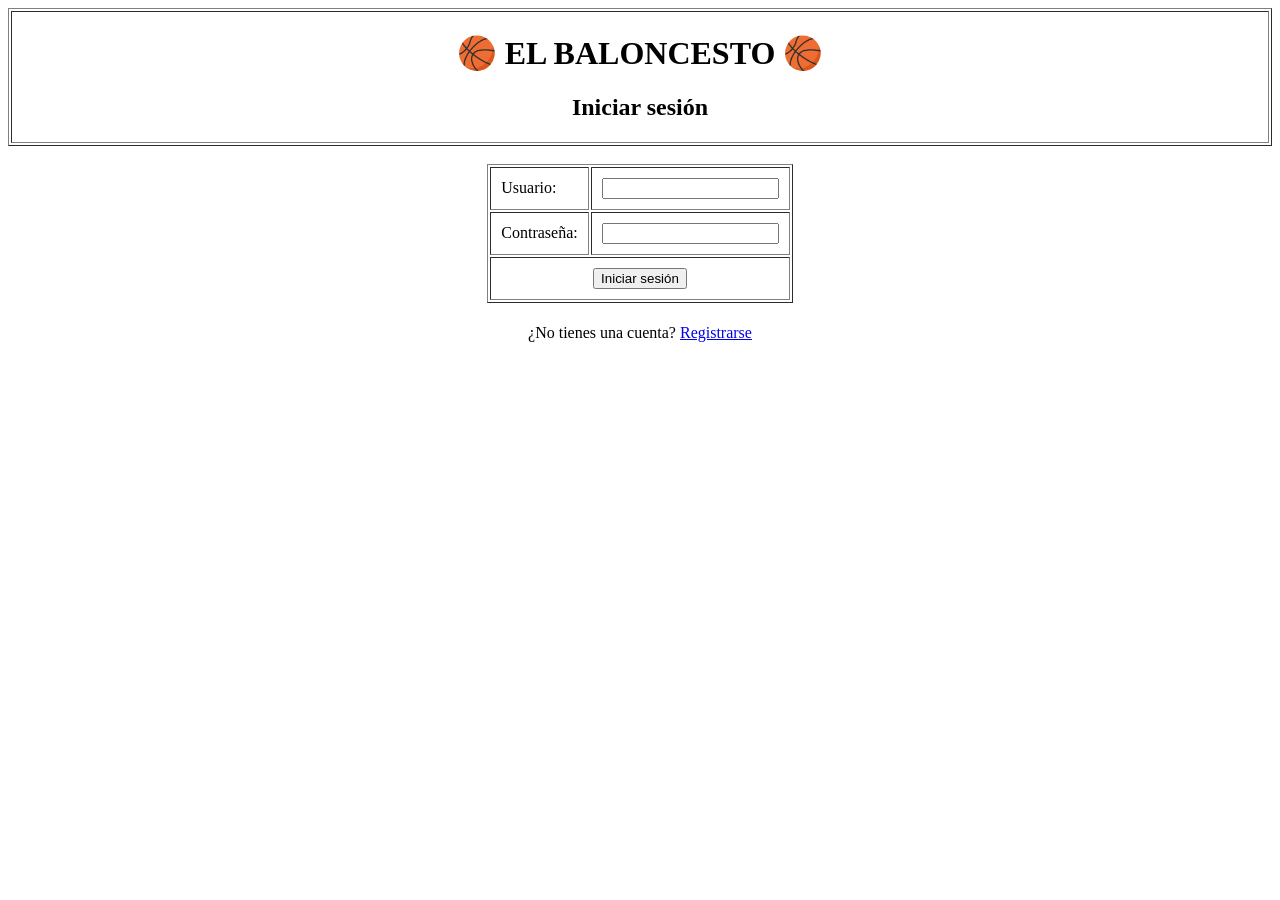
==== login.html @ 93434255 "los cambios que hice fueron organice mejor la pagina para que fuera mas entendible, puse algunos emo" ====
<!DOCTYPE html>
<html lang="es">

<head>
    <meta charset="UTF-8">
    <title>Iniciar sesión</title>
</head>

<body>

    <table width="100%" border="1">
        <tr>
            <td align="center">
                <h1>🏀 EL BALONCESTO 🏀</h1>
                <h2>Iniciar sesión</h2>
            </td>
        </tr>
    </table>

    <br>

    <table border="1" align="center" cellpadding="10">

        <tr>
            <td>
                <label>Usuario:</label>
            </td>

            <td>
                <input type="text" name="usuario">
            </td>
        </tr>

        <tr>
            <td>
                <label>Contraseña:</label>
            </td>

            <td>
                <input type="password" name="contraseña">
            </td>
        </tr>

        <tr>
            <td colspan="2" align="center">

                <a href="index.html">
                    <button type="button">Iniciar sesión</button>
                </a>

            </td>
        </tr>

    </table>

    <br>

    <table width="100%">
        <tr>
            <td align="center">
                ¿No tienes una cuenta?
                <a href="register.html">Registrarse</a>
            </td>
        </tr>
    </table>

</body>

</html>
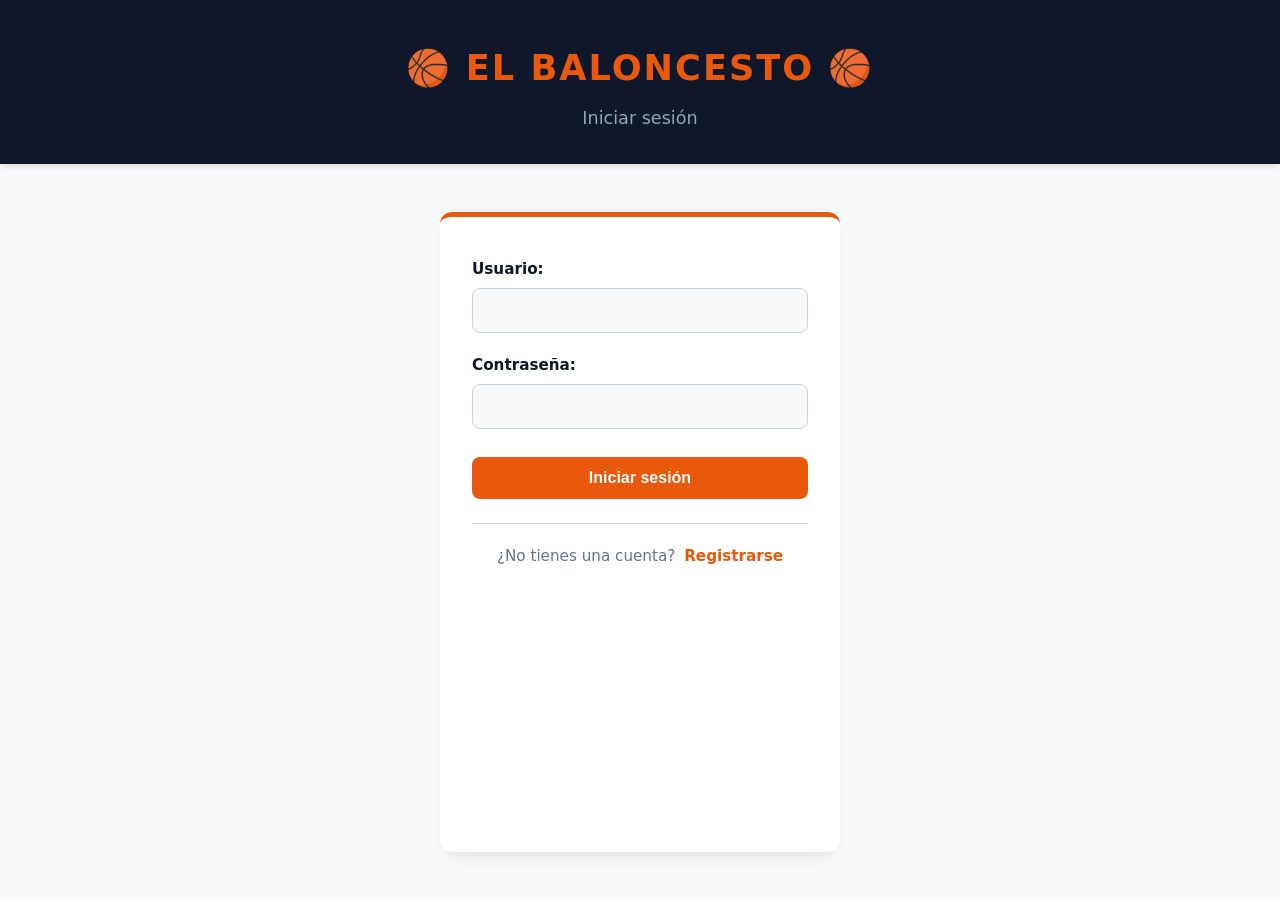
==== commit a9b1f252: "cambios" ====
--- a/login.html
+++ b/login.html
@@ -4,65 +4,36 @@
 <head>
     <meta charset="UTF-8">
     <title>Iniciar sesión</title>
+     <link rel="stylesheet" href="css/login.css">
 </head>
 
 <body>
 
-    <table width="100%" border="1">
-        <tr>
-            <td align="center">
-                <h1>🏀 EL BALONCESTO 🏀</h1>
-                <h2>Iniciar sesión</h2>
-            </td>
-        </tr>
-    </table>
+    <header>
+        <h1>🏀 EL BALONCESTO 🏀</h1>
+        <h2>Iniciar sesión</h2>
+    </header>
 
-    <br>
+    <main>
+        <form action="index.html">
+            <div>
+                <label for="usuario">Usuario:</label>
+                <input type="text" id="usuario" name="usuario">
+            </div>
 
-    <table border="1" align="center" cellpadding="10">
+            <div>
+                <label for="contrasena">Contraseña:</label>
+                <input type="password" id="contrasena" name="contraseña">
+            </div>
 
-        <tr>
-            <td>
-                <label>Usuario:</label>
-            </td>
+            <button type="submit">Iniciar sesión</button>
+        </form>
 
-            <td>
-                <input type="text" name="usuario">
-            </td>
-        </tr>
-
-        <tr>
-            <td>
-                <label>Contraseña:</label>
-            </td>
-
-            <td>
-                <input type="password" name="contraseña">
-            </td>
-        </tr>
-
-        <tr>
-            <td colspan="2" align="center">
-
-                <a href="index.html">
-                    <button type="button">Iniciar sesión</button>
-                </a>
-
-            </td>
-        </tr>
-
-    </table>
-
-    <br>
-
-    <table width="100%">
-        <tr>
-            <td align="center">
-                ¿No tienes una cuenta?
-                <a href="register.html">Registrarse</a>
-            </td>
-        </tr>
-    </table>
+        <p>
+            ¿No tienes una cuenta?
+            <a href="register.html">Registrarse</a>
+        </p>
+    </main>
 
 </body>
 
--- a/css/login.css
+++ b/css/login.css
@@ -0,0 +1,155 @@
+
+/* ==========================================
+   VARIABLES DE COLOR Y TEMA
+   ========================================== */
+:root {
+    --color-primary: #ea580c;       /* Naranja baloncesto */
+    --color-primary-hover: #c2410c; /* Naranja oscuro al pasar el cursor */
+    --color-dark: #0f172a;          /* Azul/Gris muy oscuro (encabezado) */
+    --color-light: #f8fafc;         /* Gris claro (fondo de página) */
+    --color-card: #ffffff;          /* Blanco (tarjeta contenedor) */
+    --color-text: #334155;          /* Gris oscuro (texto general) */
+    --color-border: #cbd5e1;        /* Gris borde */
+}
+
+/* ==========================================
+   ESTILOS GENERALES Y BASE
+   ========================================== */
+body {
+    font-family: 'Segoe UI', system-ui, -apple-system, sans-serif;
+    line-height: 1.6;
+    background-color: var(--color-light);
+    color: var(--color-text);
+    margin: 0;
+    padding: 0;
+    min-height: 100vh;
+    display: flex;
+    flex-direction: column;
+}
+
+/* ==========================================
+   ENCABEZADO (HEADER)
+   ========================================== */
+header {
+    background-color: var(--color-dark);
+    color: white;
+    text-align: center;
+    padding: 2.5rem 1rem 2rem 1rem;
+    box-shadow: 0 4px 6px -1px rgba(0, 0, 0, 0.1);
+}
+
+header h1 {
+    margin: 0;
+    font-size: 2.2rem;
+    color: var(--color-primary);
+    letter-spacing: 2px;
+    text-transform: uppercase;
+}
+
+header h2 {
+    margin: 0.5rem 0 0 0;
+    font-size: 1.1rem;
+    font-weight: 400;
+    color: #94a3b8;
+}
+
+/* ==========================================
+   CONTENEDOR PRINCIPAL (MAIN)
+   ========================================== */
+main {
+    flex: 1;
+    max-width: 400px;
+    width: 90%;
+    margin: 3rem auto;
+    background-color: var(--color-card);
+    padding: 2.5rem 2rem;
+    border-radius: 12px;
+    border-top: 5px solid var(--color-primary);
+    box-shadow: 0 10px 25px -5px rgba(0, 0, 0, 0.08), 0 8px 10px -6px rgba(0, 0, 0, 0.04);
+    box-sizing: border-box;
+}
+
+/* ==========================================
+   FORMULARIO Y CAMPOS
+   ========================================== */
+form div {
+    margin-bottom: 1.25rem;
+}
+
+label {
+    display: block;
+    font-weight: 600;
+    margin-bottom: 0.4rem;
+    color: var(--color-dark);
+    font-size: 0.95rem;
+}
+
+input[type="text"],
+input[type="password"] {
+    width: 100%;
+    padding: 12px;
+    border: 1px solid var(--color-border);
+    border-radius: 8px;
+    box-sizing: border-box;
+    font-size: 1rem;
+    font-family: inherit;
+    background-color: #fafafa;
+    transition: border-color 0.2s ease, box-shadow 0.2s ease, background-color 0.2s ease;
+}
+
+input[type="text"]:focus,
+input[type="password"]:focus {
+    outline: none;
+    background-color: #ffffff;
+    border-color: var(--color-primary);
+    box-shadow: 0 0 0 3px rgba(234, 88, 12, 0.2);
+}
+
+/* ==========================================
+   BOTÓN DE ENVÍO
+   ========================================== */
+button[type="submit"] {
+    width: 100%;
+    background-color: var(--color-primary);
+    color: white;
+    border: none;
+    padding: 12px;
+    font-size: 1rem;
+    font-weight: 700;
+    border-radius: 8px;
+    cursor: pointer;
+    margin-top: 0.5rem;
+    transition: background-color 0.2s ease, transform 0.1s ease;
+}
+
+button[type="submit"]:hover {
+    background-color: var(--color-primary-hover);
+}
+
+button[type="submit"]:active {
+    transform: scale(0.98);
+}
+
+/* ==========================================
+   ENLACE DE REGISTRO
+   ========================================== */
+main > p {
+    text-align: center;
+    margin-top: 1.5rem;
+    padding-top: 1.25rem;
+    border-top: 1px solid var(--color-border);
+    font-size: 0.95rem;
+    color: #64748b;
+}
+
+main > p a {
+    color: var(--color-primary);
+    font-weight: 600;
+    text-decoration: none;
+    margin-left: 0.25rem;
+}
+
+main > p a:hover {
+    text-decoration: underline;
+    color: var(--color-primary-hover);
+}
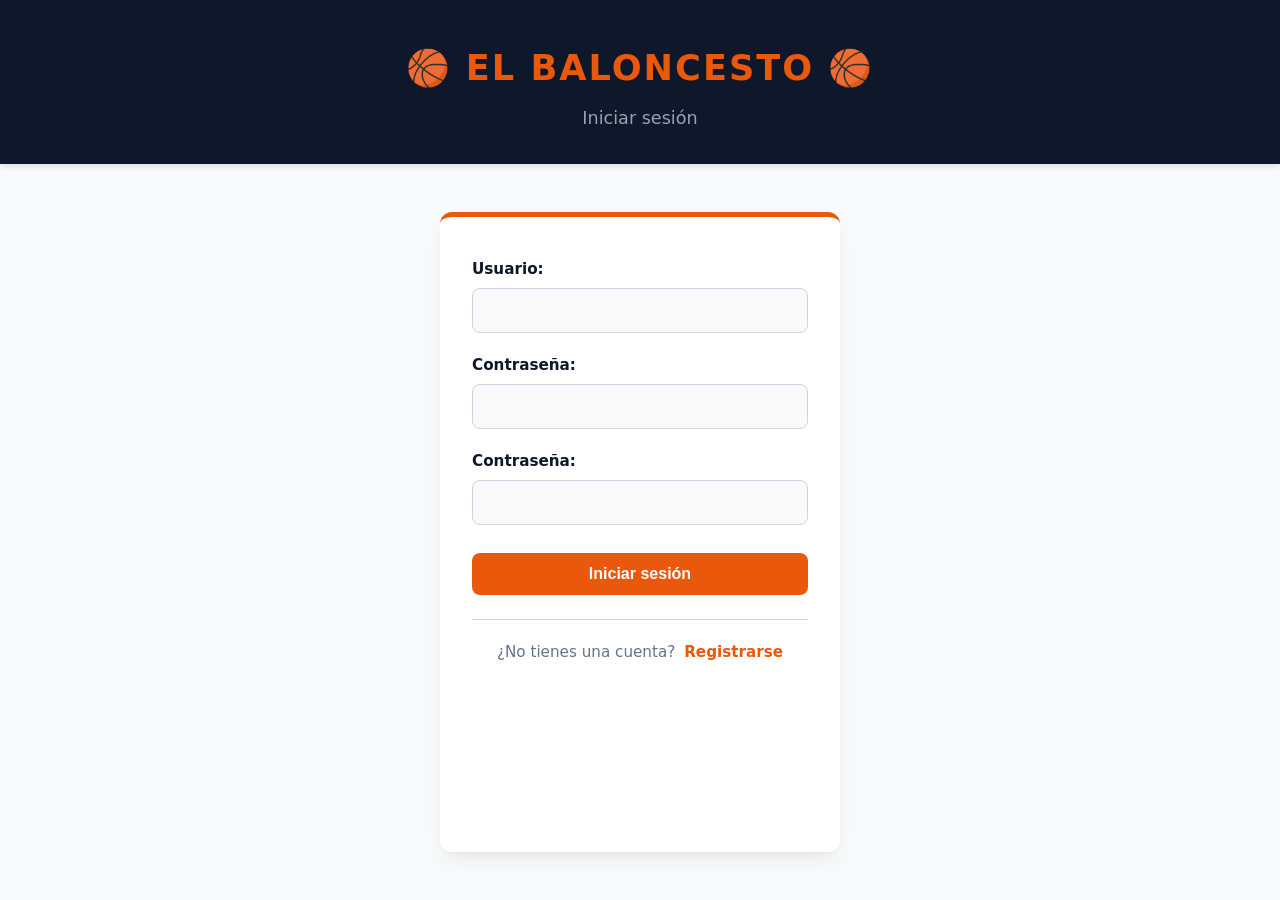
==== commit fda16ee6: "cambio" ====
--- a/login.html
+++ b/login.html
@@ -26,6 +26,11 @@
                 <input type="password" id="contrasena" name="contraseña">
             </div>
 
+            <div>
+                <label for="contrasena">Contraseña:</label>
+                <input type="password" id="contrasena" name="contraseña">
+            </div>
+
             <button type="submit">Iniciar sesión</button>
         </form>
 
